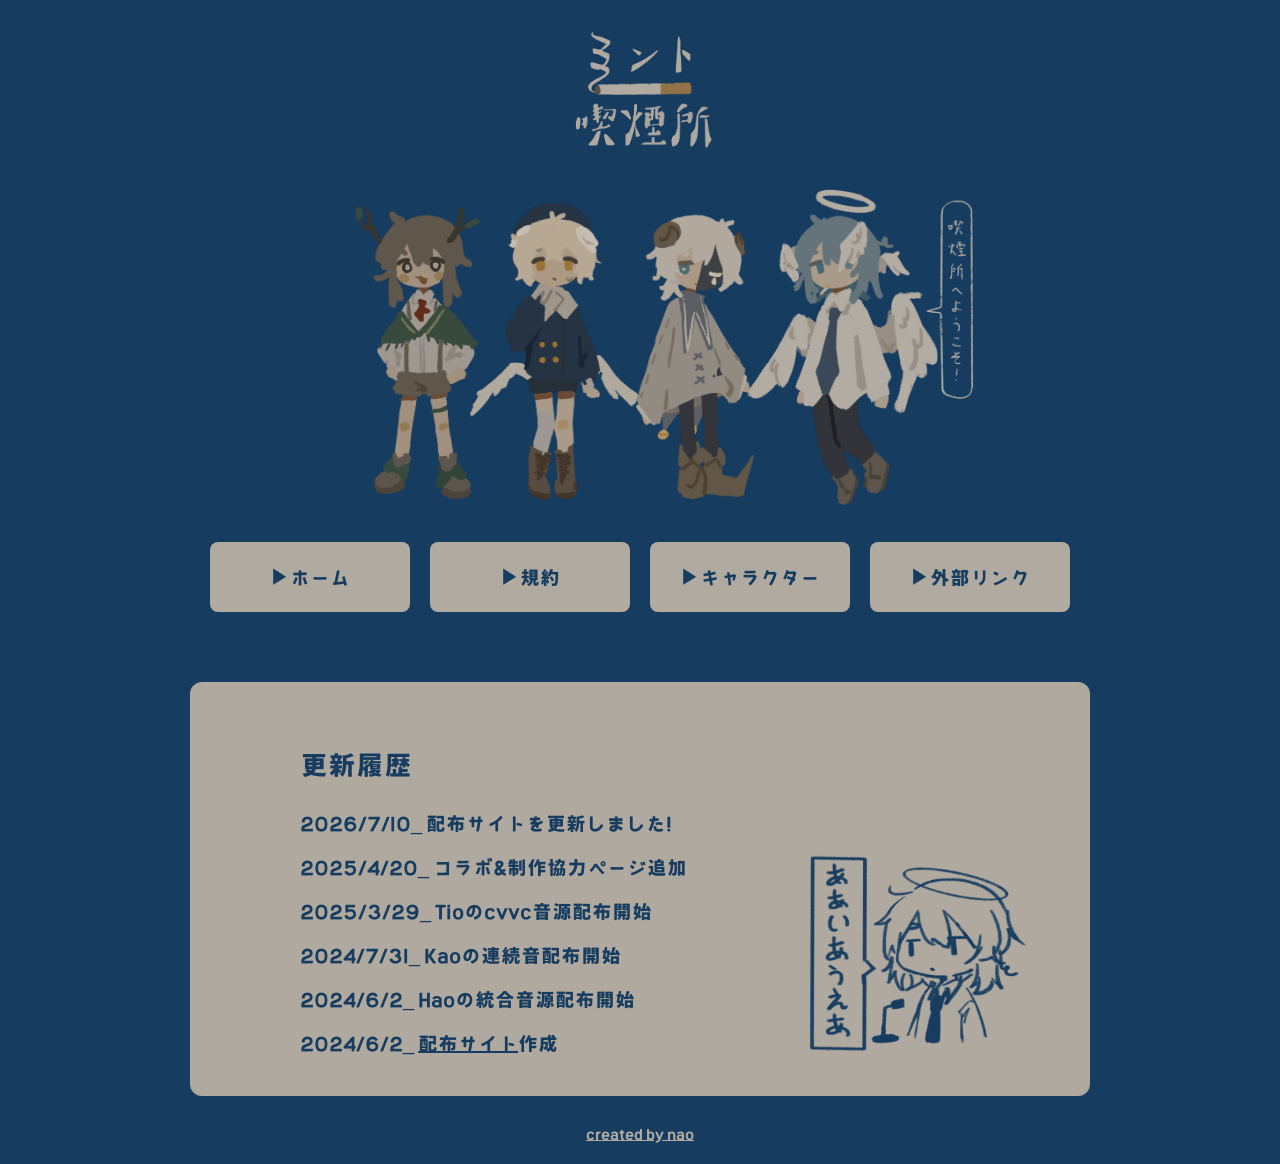
==== index.html @ f222be21 "Add files via upload" ====
<!DOCTYPE html>
<html lang="ja">
<head>
    <meta name="viewport" content="width=device-width, initial-scale=1.0">
    <link rel="stylesheet" href="style.css">
    <meta charset="UTF-8">
    <meta name="viewport" content="width=device-width, initial-scale=1.0">
    <title>ミント喫煙所</title>
    <style>
        @font-face {
        font-family: 'Font';
        src: url('ShimbashiGothic-Regular.otf') format('opentype');
        font-weight: normal;
        font-style: normal;
    }
        body {
            margin: 0;
            background-color:#163c60;
            font-family: 'Font', sans-serif;
        }
    </style>
</head>

<body>
    <div style="
        text-align: center;
        ">
        <a href="index.html"><img src="mintokitsuensho.png" alt="ミント喫煙所" style="max-width: 230px; height: auto; "></a>
    </div>

    <div style="
        text-align: center;
        ">
        <img src="IMG_4373.png" alt="小屁孩們" style="max-width: 680px; height: auto;">
    </div>

    <div class="menu">
    
        <a href="index.html" class="menu-item">▶ホーム</a>  
        <a href="rule.html" class="menu-item">▶規約</a>
        <a href="character.html" class="menu-item">▶キャラクター</a>
        <a href="link.html" class="menu-item">▶外部リンク</a>
    
    </div>

    <div class="news">
        
        <p style="color: #163c60; font-size: 28px;">更新履歴</p>
        <p style="color: #163c60;">2026/7/10_   配布サイトを更新しました!</p>
        <p style="color: #163c60;">2025/4/20_   コラボ&制作協力ページ追加</p>
        <p style="color: #163c60;">2025/3/29_   Tioのcvvc音源配布開始</p>
        <p style="color: #163c60;">2024/7/31_   Kaoの連続音配布開始</p>
        <p style="color: #163c60;">2024/6/2_   Haoの統合音源配布開始</p>
        <span style="color: #163c60;">2024/6/2_   <a href="https://naooo62.wixsite.com/mintokitsuensho" target="_blank" rel="noopener noreferrer" style="color: #163c60; text-decoration: underline;">配布サイト</a>作成</span>
        <img src="naooo.png" alt="naooo" class="news-illustration" >

    </div>

    <div style="
        text-align: center;
        padding: 20px;
        font-size: 15px;
        ">
        <a href="https://x.com/Nao_62_" style="color: #b0aaa1;" target="_blank">created by nao</a>
    </div>
</body>
</html>
---- style.css ----
@font-face {
        font-family: 'Font';
        src: url('ShimbashiGothic-Regular.otf') format('opentype');
        font-weight: normal;
        font-style: normal;
    }
        body {
            margin: 0;
            background-color:#163c60;
            font-family: 'Font', sans-serif;
        }

.youkoso {
    position: absolute;
    width: 80px;
    height: auto;
    right: 270px; 
    bottom: 250px;
}

.menu {
    display: flex;
    justify-content: center;
    text-align: center;
    gap: 20px;
    padding: 30px;
}

.menu-item {
    display: block;
    font-size: 20px;
    width: 200px;
    height: 70px; 
    background-color: #b0aaa1;
    color: #163c60;
    text-decoration: none;
    border-radius: 8px;
    
    padding: 22px;
    box-sizing: border-box;
}

.menu-item:hover {
    background-color: #927248;
    color: #b0aaa1;
}

.news {
    position: relative;
    max-width: 900px;
    margin: 40px auto 10px;
    background-color: #b0a99f;
    border-radius: 12px;
    
    text-align: left;
    font-size: 20px;
    line-height: 1.2;
    box-sizing: border-box;

    padding-left: 110px;
    padding-top: 40px;
    padding-bottom: 40px;
}

.news-illustration {
    position: absolute;
    width: 230px;
    height: auto;
    right: 60px; 
    bottom: 40px;
}

.rule {
    position: relative;
    max-width: 900px;
    margin: 30px auto 10px;
    background-color: #b0a99f;
    border-radius: 12px;
    
    text-align: left;
    font-size: 20px;
    line-height: 1.2;
    box-sizing: border-box;

    padding-left: 110px;
    padding-right: 110px;
    padding-top: 40px;
    padding-bottom: 40px;
}

.character {
    position: relative;
    max-width: 750px;
    margin: 40px auto 10px;
    border-radius: 12px;
    
    text-align: left;
    font-size: 30px;
    box-sizing: border-box;

}

.naoka {
    position: absolute;
    cursor: pointer;
}

.panel-1 {
    top: 0%;
    left: 0%;
    width: 27%; 
    height: 100%;
}

.panel-2 {
    top: 0%;
    left: 27%;
    width: 24%;
    height: 100%;
}

.panel-3 {
    top: 0%;
    left: 51%;
    width: 24%;
    height: 100%;
}

.panel-4 {
    top: 0%;
    left: 75%;
    width: 25%;
    height: 100%;
}

.shoukai {
    position: relative;
    background-color:#beb8af;
    width: 390px;
    border-radius: 20px;
    padding-left: 50px; 
    padding-right: 120px;
    padding-top: 30px;
    padding-bottom: 30px;
    font-size: 22px;
    margin-left: 530px;
    line-height: 1.0;
}

.ongen {
    position: relative;
    background-color:#beb8af;
    width: 390px;
    border-radius: 20px;
    padding-left: 50px; 
    padding-right: 120px;
    padding-top: 30px;
    padding-bottom: 30px;
    font-size: 22px;
    margin-left: 530px;
    margin-top: 40px;
    line-height: 1.0;
}

.download {
    position: absolute;
    width: 52px;
    height: auto;
    right: 320px; 
    bottom: 93px;
}

.play {
    position: absolute;
    width: 180px;
    height: auto;
    right: 110px; 
    bottom: 40px;
}

.play2 {
    position: absolute;
    width: 180px;
    height: auto;
    right: 160px; 
    bottom: 40px;
}

.link {
    background-color: #b0aaa1;
    border-radius: 20px;
    display: flex; 
    flex-wrap: wrap;
    justify-content: center;
    gap: 90px 0px;
    max-width: 1000px;
    margin: 30px auto;
    padding-top: 90px;
    padding-bottom: 90px;
}

.link-card {
    width: 28%;             
    min-width: 200px;
    display: flex;
    flex-direction: column;
    align-items: center;
    text-align: center;
    text-decoration: none;
    transition: transform 0.2s ease;
}

.link-card img {
    width: 120px;
    height: 120px;
    object-fit: contain;
    margin-bottom: 5px;
}

.link-card h3 {
    font-size: 20px;
    color: #163c60; 
    margin: 0;
}

.link-card p {
    font-size: 14px;
    color: #385b7c;
    margin: 5px 0;
}

.link-card:hover {
    transform: translateY(-8px);
}
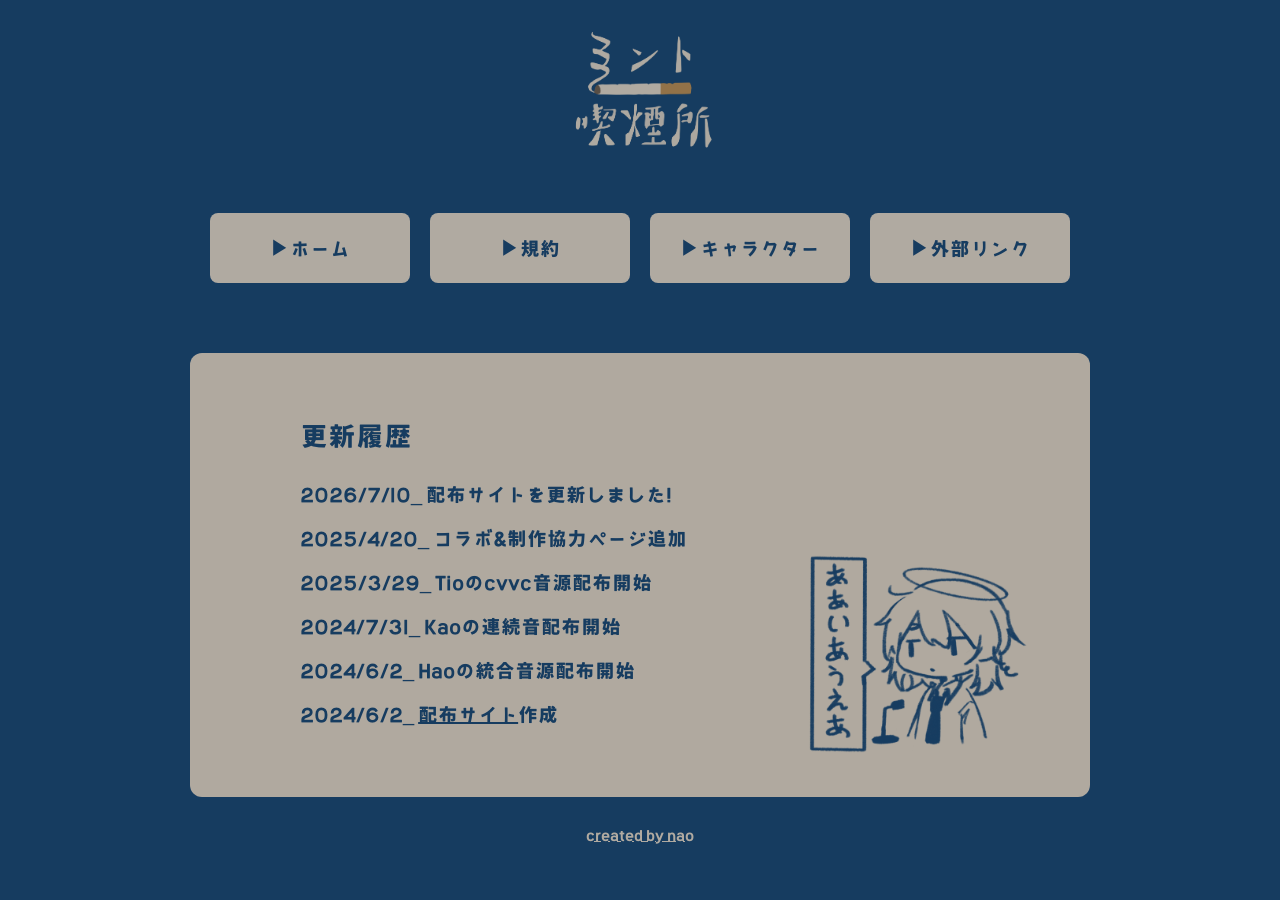
==== commit adc78bc3: "Add files via upload" ====
--- a/index.html
+++ b/index.html
@@ -4,7 +4,6 @@
     <meta name="viewport" content="width=device-width, initial-scale=1.0">
     <link rel="stylesheet" href="style.css">
     <meta charset="UTF-8">
-    <meta name="viewport" content="width=device-width, initial-scale=1.0">
     <title>ミント喫煙所</title>
     <style>
         @font-face {
@@ -22,6 +21,8 @@
 </head>
 
 <body>
+    <div class="canvas">
+
     <div style="
         text-align: center;
         ">
@@ -31,7 +32,7 @@
     <div style="
         text-align: center;
         ">
-        <img src="IMG_4373.png" alt="小屁孩們" style="max-width: 680px; height: auto;">
+        <img src="IMG_4373.png" alt="小屁孩們" style="max-width: 680px; height: auto;" class="youkoso">
     </div>
 
     <div class="menu">
@@ -63,5 +64,7 @@
         ">
         <a href="https://x.com/Nao_62_" style="color: #b0aaa1;" target="_blank">created by nao</a>
     </div>
+
+    </div>
 </body>
 </html>
--- a/style.css
+++ b/style.css
@@ -59,7 +59,7 @@
 
     padding-left: 110px;
     padding-top: 40px;
-    padding-bottom: 40px;
+    padding-bottom: 70px;
 }
 
 .news-illustration {
@@ -221,6 +221,7 @@
     font-size: 20px;
     color: #163c60; 
     margin: 0;
+    font-weight: 500;
 }
 
 .link-card p {
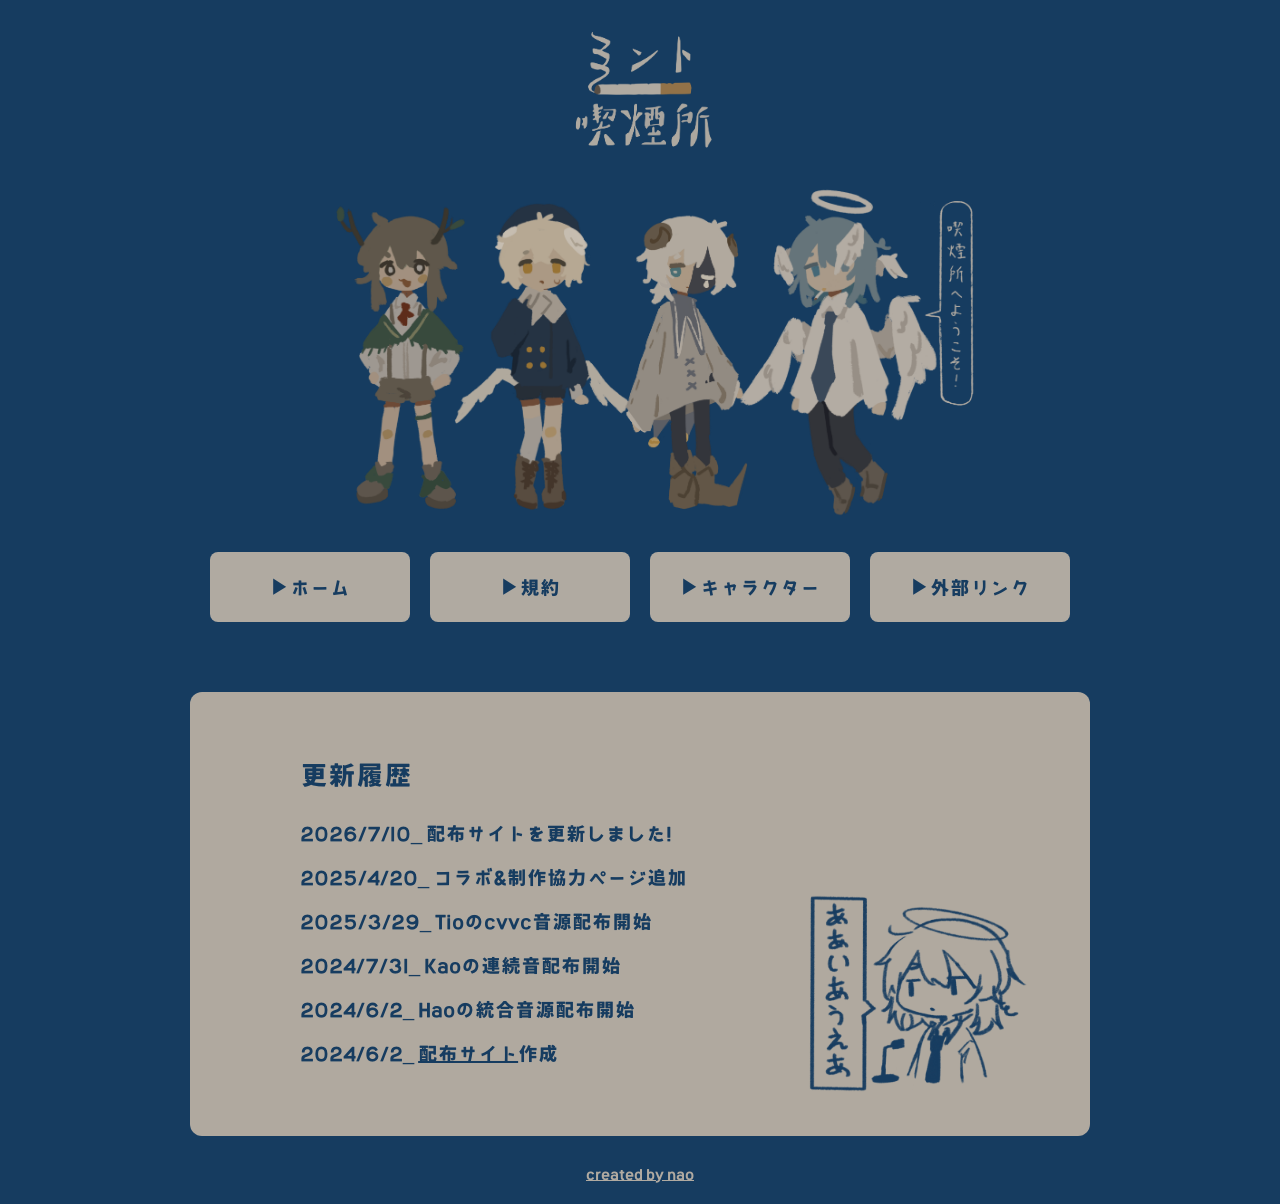
==== commit 8f1ef09d: "Add files via upload" ====
--- a/index.html
+++ b/index.html
@@ -32,7 +32,7 @@
     <div style="
         text-align: center;
         ">
-        <img src="IMG_4373.png" alt="小屁孩們" style="max-width: 680px; height: auto;" class="youkoso">
+        <img src="IMG_4373.png" alt="小屁孩們" class="youkoso">
     </div>
 
     <div class="menu">
--- a/style.css
+++ b/style.css
@@ -11,11 +11,8 @@
         }
 
 .youkoso {
-    position: absolute;
-    width: 80px;
-    height: auto;
-    right: 270px; 
-    bottom: 250px;
+    max-width: 680px;
+    height: auto;
 }
 
 .menu {
@@ -88,6 +85,12 @@
     padding-bottom: 40px;
 }
 
+.rule-title {
+    color: #163c60;
+    font-size: 45px;
+    text-align: center;
+}
+
 .character {
     position: relative;
     max-width: 750px;
@@ -105,6 +108,11 @@
     cursor: pointer;
 }
 
+.naoka_1 {
+    width: 800px;
+    height: auto;
+}
+
 .panel-1 {
     top: 0%;
     left: 0%;
@@ -131,6 +139,58 @@
     left: 75%;
     width: 25%;
     height: 100%;
+}
+
+.tachie {
+    position: absolute;
+    width: 390px;
+    height: auto;
+    left: 180px; 
+    top: 230px;
+}
+
+.tachie_02 {
+    position: absolute;
+    width: 390px;
+    height: auto;
+    left: 150px; 
+    top: 230px;
+}
+
+.tachie_03 {
+    position: absolute;
+    width: 390px;
+    height: auto;
+    left: 180px; 
+    top: 230px;
+}
+
+.tachie_04 {
+    position: absolute;
+    width: 390px;
+    height: auto;
+    left: 180px; 
+    top: 230px;
+}
+
+.tachie_1 {
+    width: 390px;
+    height: auto;
+}
+
+.tachie_2 {
+    width: 390px;
+    height: auto;
+}
+
+.name {
+    position: relative;
+    text-align: center;
+    width: 400px;
+    height: auto;
+    margin-left: 540px;
+    margin-top: 50px;
+    font-size: 45px;
 }
 
 .shoukai {
@@ -232,4 +292,177 @@
 
 .link-card:hover {
     transform: translateY(-8px);
-}+}
+
+.footer {
+    position: relative;
+    text-align: center;
+    width: 100%;
+    height: auto;
+    color: #b0aaa1;
+    font-size: 15px;
+    padding: 30px;
+    padding-top: 70px;
+}
+
+@media screen and (max-width: 768px) {
+    
+    .youkoso {
+        text-align: center;
+        width: 400px;
+        height: auto;
+    }
+
+    .menu-item {
+        font-size: 7px;
+        width: 200px;
+        height: 40px;   
+        padding: 13px;
+    }
+
+    .news {
+        margin: 10px 15px;
+        text-align: left;
+        font-size: 13px;
+        padding-left: 40px;
+        padding-top: 20px;
+        padding-bottom: 60px;
+    }
+
+    .news-illustration {
+        position: absolute;
+        width: 0px;
+        height: auto;
+        right: 60px; 
+        bottom: 40px;
+    }
+
+    .rule {
+        margin: 10px 15px;
+        text-align: left;
+        font-size: 15px;
+        padding-left: 50px;
+        padding-top: 40px;
+        padding-bottom: 40px;
+    }
+
+    .rule-title {
+        font-size: 0px;
+        text-align: center;
+    }
+
+    .naoka_1 {
+        width: 410px;
+        height: auto;
+    }
+
+    .tachie {
+        left: 80px;
+        top: 180px;
+    }
+
+    .tachie_02 {
+        left: 60px;
+        top: 150px;
+    }
+
+    .tachie_03 {
+        left: 70px;
+        top: 180px;
+    }
+
+    .tachie_04 {
+        left: 80px;
+        top: 150px;
+    }
+
+    .tachie_1 {
+        width: 300px;
+        height: auto;
+    }
+
+    .tachie_2 {
+        width: 320px;
+        height: auto;
+    }
+
+    .name {
+        font-size: 45px;
+        top: 550px;
+        margin-left: 15px;
+    }
+
+    .shoukai {
+        width: 250px;
+        margin-left: 15px;
+        margin-top: 20px;
+        font-size: 18px;
+        padding-left: 30px;
+        top: 550px;
+    }
+
+    .ongen {
+        width: 250px;
+        margin-left: 15px;
+        margin-top: 20px;
+        margin-bottom: 20px;
+        font-size: 18px;
+        padding-left: 30px;
+        top: 550px;
+    }
+
+    .download {
+        width: 40px;
+        height: auto;
+        right: 200px; 
+        bottom: 90px;
+    }
+
+    .play {
+        width: 140px;
+        height: auto;
+        right: 60px; 
+        bottom: 38px;
+    }
+
+    .play2 {
+        width: 140px;
+        height: auto;
+        right: 100px; 
+        bottom: 38px;
+    }
+
+    .link {
+        padding: 70px 15px;   
+        gap: 50px 15px;       
+        margin: 15px 10px;   
+        border-radius: 15px; 
+    }
+
+    .link-card {
+        width: 46%;          
+        min-width: unset;
+        margin-bottom: 0;    
+    }
+
+    .link-card img {
+        width: 90px;
+        height: 90px;
+    }
+
+    .link-card h3 {
+        font-size: 17px;
+    }
+
+    .link-card p {
+        font-size: 13px;
+    }
+
+    .footer {
+        font-size: 13px;
+        padding: 20px;
+        padding-left: 3px;
+        top: 550px;
+    }
+
+}
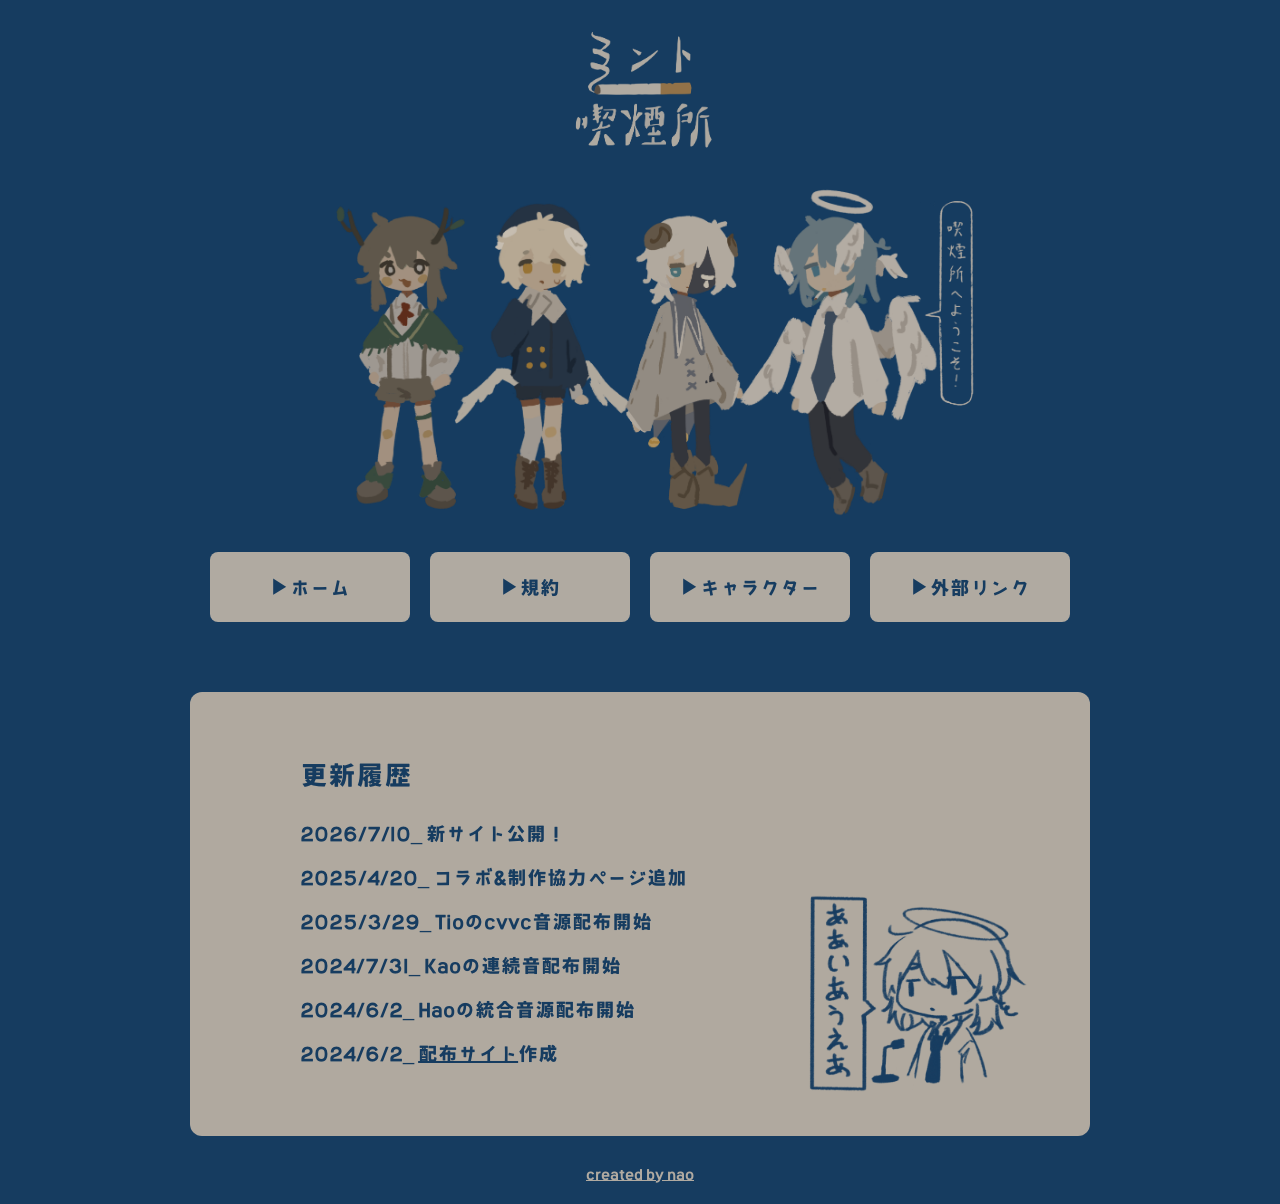
==== commit be33d72e: "Add files via upload" ====
--- a/index.html
+++ b/index.html
@@ -1,6 +1,7 @@
 <!DOCTYPE html>
 <html lang="ja">
 <head>
+    <link rel="icon" href="favicon.png" type="image/png">
     <meta name="viewport" content="width=device-width, initial-scale=1.0">
     <link rel="stylesheet" href="style.css">
     <meta charset="UTF-8">
@@ -46,8 +47,8 @@
 
     <div class="news">
         
-        <p style="color: #163c60; font-size: 28px;">更新履歴</p>
-        <p style="color: #163c60;">2026/7/10_   配布サイトを更新しました!</p>
+        <p  class="news-title">更新履歴</p>
+        <p style="color: #163c60;">2026/7/10_   新サイト公開！</p>
         <p style="color: #163c60;">2025/4/20_   コラボ&制作協力ページ追加</p>
         <p style="color: #163c60;">2025/3/29_   Tioのcvvc音源配布開始</p>
         <p style="color: #163c60;">2024/7/31_   Kaoの連続音配布開始</p>
--- a/style.css
+++ b/style.css
@@ -67,6 +67,11 @@
     bottom: 40px;
 }
 
+.news-title {
+    color: #163c60;
+    font-size: 28px;
+}
+
 .rule {
     position: relative;
     max-width: 900px;
@@ -89,6 +94,11 @@
     color: #163c60;
     font-size: 45px;
     text-align: center;
+}
+
+.biao {
+    color: #163c60;
+    font-size: 28px;
 }
 
 .character {
@@ -294,6 +304,7 @@
     transform: translateY(-8px);
 }
 
+
 .footer {
     position: relative;
     text-align: center;
@@ -306,16 +317,22 @@
 }
 
 @media screen and (max-width: 768px) {
+    .youkoso {
+        width: 380px;
+        height: auto;
+    }
+
+    .menu {
+        display: flex;
+        justify-content: center;
+        text-align: center;
+        gap: 8px;
+        padding: 15px;
+    }
     
-    .youkoso {
-        text-align: center;
-        width: 400px;
-        height: auto;
-    }
-
     .menu-item {
-        font-size: 7px;
-        width: 200px;
+        font-size: 8px;
+        width: 100px;
         height: 40px;   
         padding: 13px;
     }
@@ -329,6 +346,10 @@
         padding-bottom: 60px;
     }
 
+    .news-title {
+        font-size: 20px;
+    }
+
     .news-illustration {
         position: absolute;
         width: 0px;
@@ -351,28 +372,36 @@
         text-align: center;
     }
 
+    .biao {
+        font-size: 23px;
+    }
+
+    .naoka {
+        max-width: 380px;
+    }
+
     .naoka_1 {
-        width: 410px;
+        width: 380px;
         height: auto;
     }
 
     .tachie {
-        left: 80px;
+        left: 50px;
         top: 180px;
     }
 
     .tachie_02 {
-        left: 60px;
+        left: 35px;
         top: 150px;
     }
 
     .tachie_03 {
-        left: 70px;
+        left: 40px;
         top: 180px;
     }
 
     .tachie_04 {
-        left: 80px;
+        left: 50px;
         top: 150px;
     }
 
@@ -386,50 +415,54 @@
         height: auto;
     }
 
+    .shoukai, .ongen {
+        box-sizing: border-box; 
+    }
+
     .name {
-        font-size: 45px;
-        top: 550px;
-        margin-left: 15px;
+        font-size: 36px;
+        margin: 20px auto; 
+        text-align: center;
+        top: 570px !important;
     }
 
     .shoukai {
-        width: 250px;
-        margin-left: 15px;
-        margin-top: 20px;
         font-size: 18px;
-        padding-left: 30px;
-        top: 550px;
+        top: 550px !important;
+        width: 90%;
+        max-width: 400px;
+        margin: 15px auto;
+        padding: 20px;
     }
 
     .ongen {
-        width: 250px;
-        margin-left: 15px;
-        margin-top: 20px;
-        margin-bottom: 20px;
         font-size: 18px;
-        padding-left: 30px;
-        top: 550px;
+        top: 550px !important;
+        width: 90%;
+        max-width: 400px;
+        margin: 15px auto;
+        padding: 20px;
     }
 
     .download {
         width: 40px;
         height: auto;
-        right: 200px; 
-        bottom: 90px;
+        right: 160px; 
+        bottom: 80px;
     }
 
     .play {
         width: 140px;
         height: auto;
-        right: 60px; 
-        bottom: 38px;
+        right: 23px; 
+        bottom: 28px;
     }
 
     .play2 {
         width: 140px;
         height: auto;
-        right: 100px; 
-        bottom: 38px;
+        right: 60px; 
+        bottom: 28px;
     }
 
     .link {
